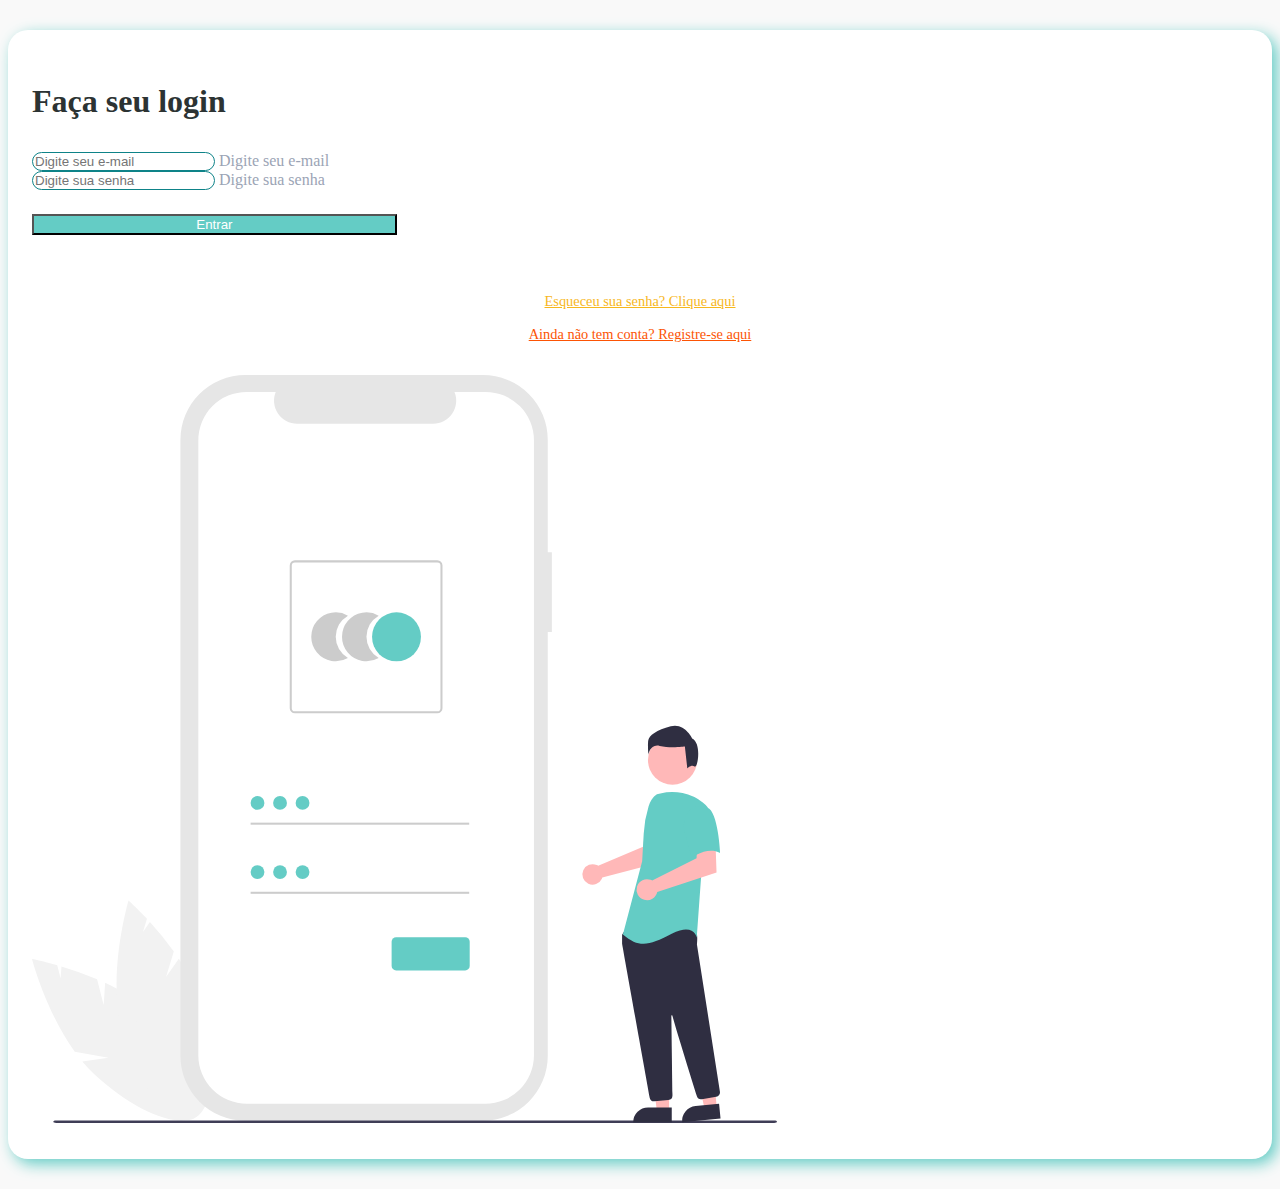
==== index.html @ fe3f1a10 "Add files" ====
<!DOCTYPE html>
<html lang="pt-br">
<head>
    <meta charset="UTF-8">
    <meta name="viewport" content="width=device-width, initial-scale=1.0">
    <title>Login</title>

    <!--Bootstrap import-->
    <link href="https://cdn.jsdelivr.net/npm/bootstrap@5.0.2/dist/css/bootstrap.min.css" rel="stylesheet" integrity="sha384-EVSTQN3/azprG1Anm3QDgpJLIm9Nao0Yz1ztcQTwFspd3yD65VohhpuuCOmLASjC" crossorigin="anonymous">
    <script src="https://cdn.jsdelivr.net/npm/bootstrap@5.0.2/dist/js/bootstrap.bundle.min.js" integrity="sha384-MrcW6ZMFYlzcLA8Nl+NtUVF0sA7MsXsP1UyJoMp4YLEuNSfAP+JcXn/tWtIaxVXM" crossorigin="anonymous" defer></script>
    
    <!--CSS import-->
    <link rel="stylesheet" href="./styles/style.css">
</head>
<body>
    <div class="container col-11 col-md-9" id="form-container">
        <div class="row align-items-center gx-5">
            <div class="col-md-6 order-md-2">
                <h1>Faça seu login</h1>
                <form>
                    <div class="form-floating mb-3">
                        <input type="email" class="form-control" id="email" name="email" placeholder="Digite seu e-mail">
                        <label for="email" class="form-label">Digite seu e-mail</label>
                    </div>
                    <div class="form-floating mb-3">
                        <input type="password" class="form-control" id="password" name="password" placeholder="Digite sua senha">
                        <label for="password" class="form-label">Digite sua senha</label>
                    </div>
                    <div class="btn-submit">
                        <button type="submit" class="btn">Entrar</button>
                    </div>
                    <div class="col-12" id="link-container">
                        <a href="./reset.html" id="reset">Esqueceu sua senha? Clique aqui</a>
                        <a href="./register.html" id="register">Ainda não tem conta? Registre-se aqui</a>
                    </div>
                </form>
            </div>
            <div class="col-md-6 order-md-1">
                <div class="col-12">
                    <img src="./Assets/access_account.svg" alt="Entar no sistema" class="img-fluid">
                </div>
            </div>
        </div>
    </div>
</body>
</html>
---- styles/style.css ----
:root{
    --white: #FFFFFF;
    --black: #2C3333;
    --gray: #9BA4B5;
    --orange: #FC5404;
    --dark-yellow: #F7B71D;
    --light-yellow: #FDEF96;
    --dark-green: #0E8388;
    --light-green: #64CCC5;
}

body{
    background-color: #F9F9F9;
    color: var(--black);
}

#form-container{
    background-color: var(--white);
    box-shadow: 5px 5px 15px var(--light-green);

    margin: 30px auto;
    padding: 32px 24px;
    border-radius: 20px;
}

.row.align-items-center{
    align-content: center;
    height: 100%;
}

#form-container h1{
    margin-bottom: 32px;
}

/*INPUTS*/
#form-container .form-control{
    border: 1px solid var(--dark-green);
    border-radius: 10px;
    color: var(--black);
}

#form-container .form-control:focus{
    box-shadow: none;
}

#form-container .form-control:active{
    outline: none;
}

#form-container .form-floating label{
    color: var(--gray);
}

#form-container .form-floating > .form-control:focus~label{
    color: var(--dark-green);
}

/*BUTTON*/
#form-container .btn{
    margin-top: 24px;
    width: 30%;

    color: var(--white);
    background-color: var(--light-green);
}

@media(max-width: 768px){
    #form-container .btn{
        width: 100%;
    }
}

/*LINKS*/
#form-container #link-container{
    margin-top: 50px;

    font-size: .9rem;
    text-align: center;
}

#form-container a{
    text-align: center;
    transition: .5s;
    display: block;

    padding: 8px 0;
}

#form-container #link-container #reset{
    color: var(--dark-yellow);
}

#form-container #link-container #reset:hover{
    color: var(--light-green);
}

#form-container #link-container #register{
    color: var(--orange);
}

#form-container #link-container #register:hover{
    color: var(--light-green);
}

/*IMAGEM*/
#form-container .img-fluid{
    margin-top: 24px;
}
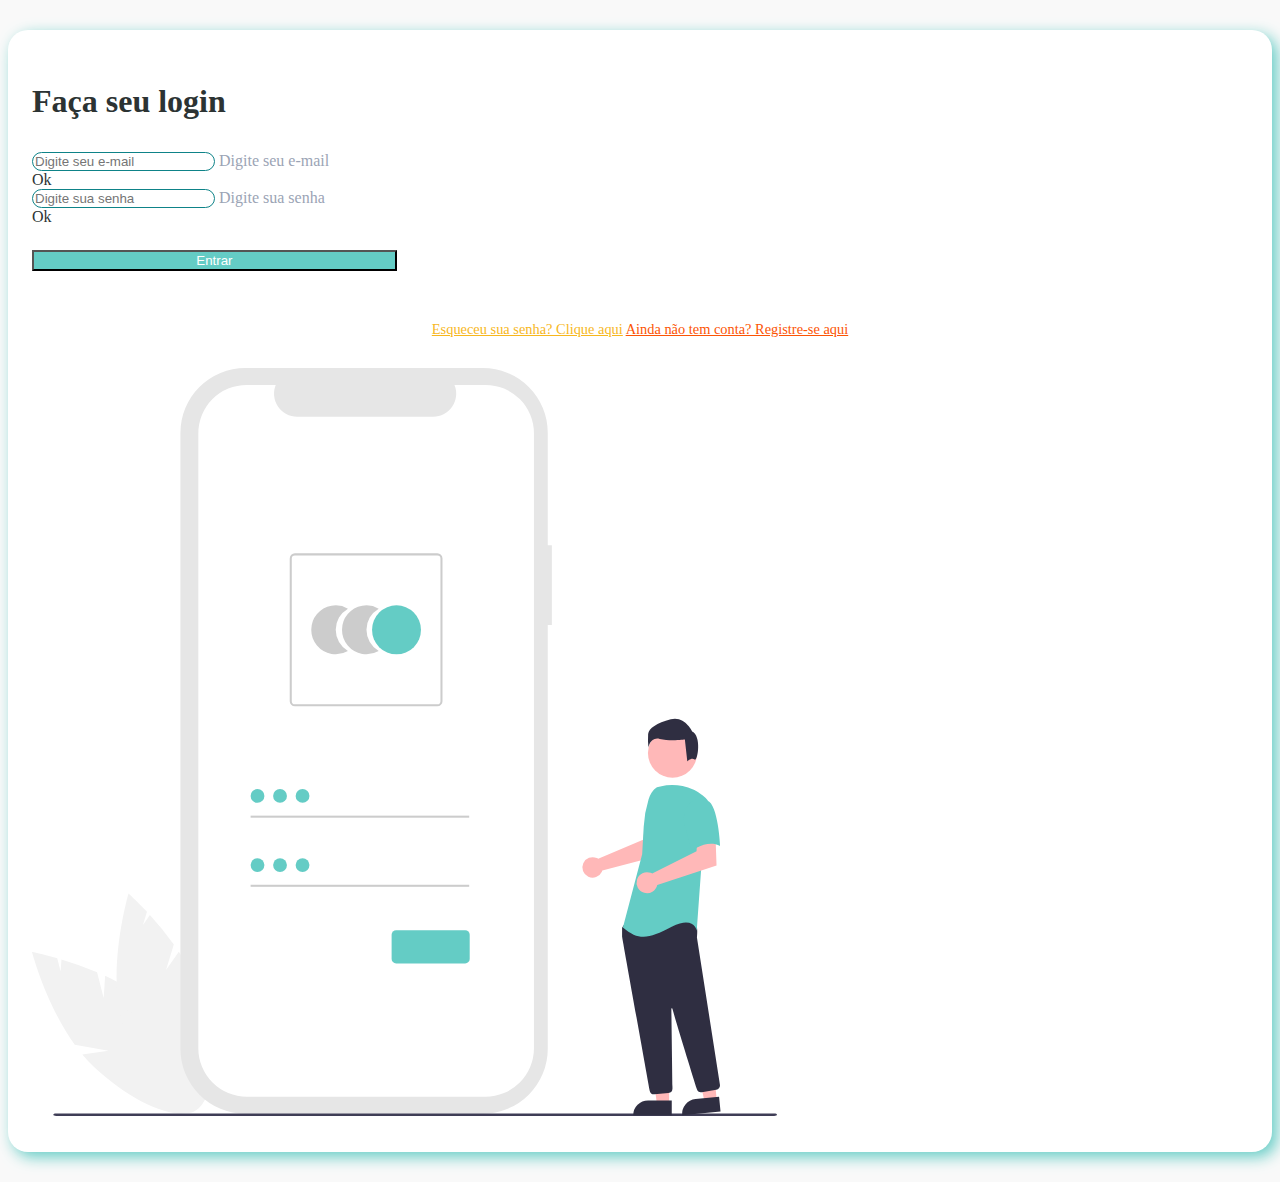
==== commit 822512a7: "add validation" ====
--- a/index.html
+++ b/index.html
@@ -11,25 +11,29 @@
     
     <!--CSS import-->
     <link rel="stylesheet" href="./styles/style.css">
+    <!--Validação de formulário-->
+    <script src="./script/validate.js" defer></script>
 </head>
 <body>
     <div class="container col-11 col-md-9" id="form-container">
         <div class="row align-items-center gx-5">
             <div class="col-md-6 order-md-2">
                 <h1>Faça seu login</h1>
-                <form>
+                <form class="needs-validation" novalidate>
                     <div class="form-floating mb-3">
                         <input type="email" class="form-control" id="email" name="email" placeholder="Digite seu e-mail">
                         <label for="email" class="form-label">Digite seu e-mail</label>
+                        <div class="valid-feedback">Ok</div>
                     </div>
                     <div class="form-floating mb-3">
                         <input type="password" class="form-control" id="password" name="password" placeholder="Digite sua senha">
                         <label for="password" class="form-label">Digite sua senha</label>
+                        <div class="valid-feedback">Ok</div>
                     </div>
                     <div class="btn-submit">
                         <button type="submit" class="btn">Entrar</button>
                     </div>
-                    <div class="col-12" id="link-container">
+                    <div class="col-12 d-flex flex-column" id="link-container">
                         <a href="./reset.html" id="reset">Esqueceu sua senha? Clique aqui</a>
                         <a href="./register.html" id="register">Ainda não tem conta? Registre-se aqui</a>
                     </div>
@@ -43,4 +47,4 @@
         </div>
     </div>
 </body>
-</html>+</html>
--- a/styles/style.css
+++ b/styles/style.css
@@ -7,6 +7,11 @@
     --light-yellow: #FDEF96;
     --dark-green: #0E8388;
     --light-green: #64CCC5;
+}
+
+::selection{
+    background-color: var(--dark-green);
+    color: var(--white);
 }
 
 body{
@@ -33,6 +38,19 @@
 }
 
 /*INPUTS*/
+#form-container input[type="checkbox"]:checked{
+    background-color: var(--dark-green);
+    border: var(--dark-green);
+}
+
+#form-container input[type="checkbox"]:active{
+    outline: none;
+}
+
+#form-container input[type="checkbox"]:focus{
+    box-shadow: none;
+}
+
 #form-container .form-control{
     border: 1px solid var(--dark-green);
     border-radius: 10px;
@@ -81,9 +99,10 @@
 #form-container a{
     text-align: center;
     transition: .5s;
-    display: block;
 
     padding: 8px 0;
+
+    color: var(--dark-green);
 }
 
 #form-container #link-container #reset{
@@ -104,5 +123,5 @@
 
 /*IMAGEM*/
 #form-container .img-fluid{
-    margin-top: 24px;
-}+    margin-top: 30px;
+}
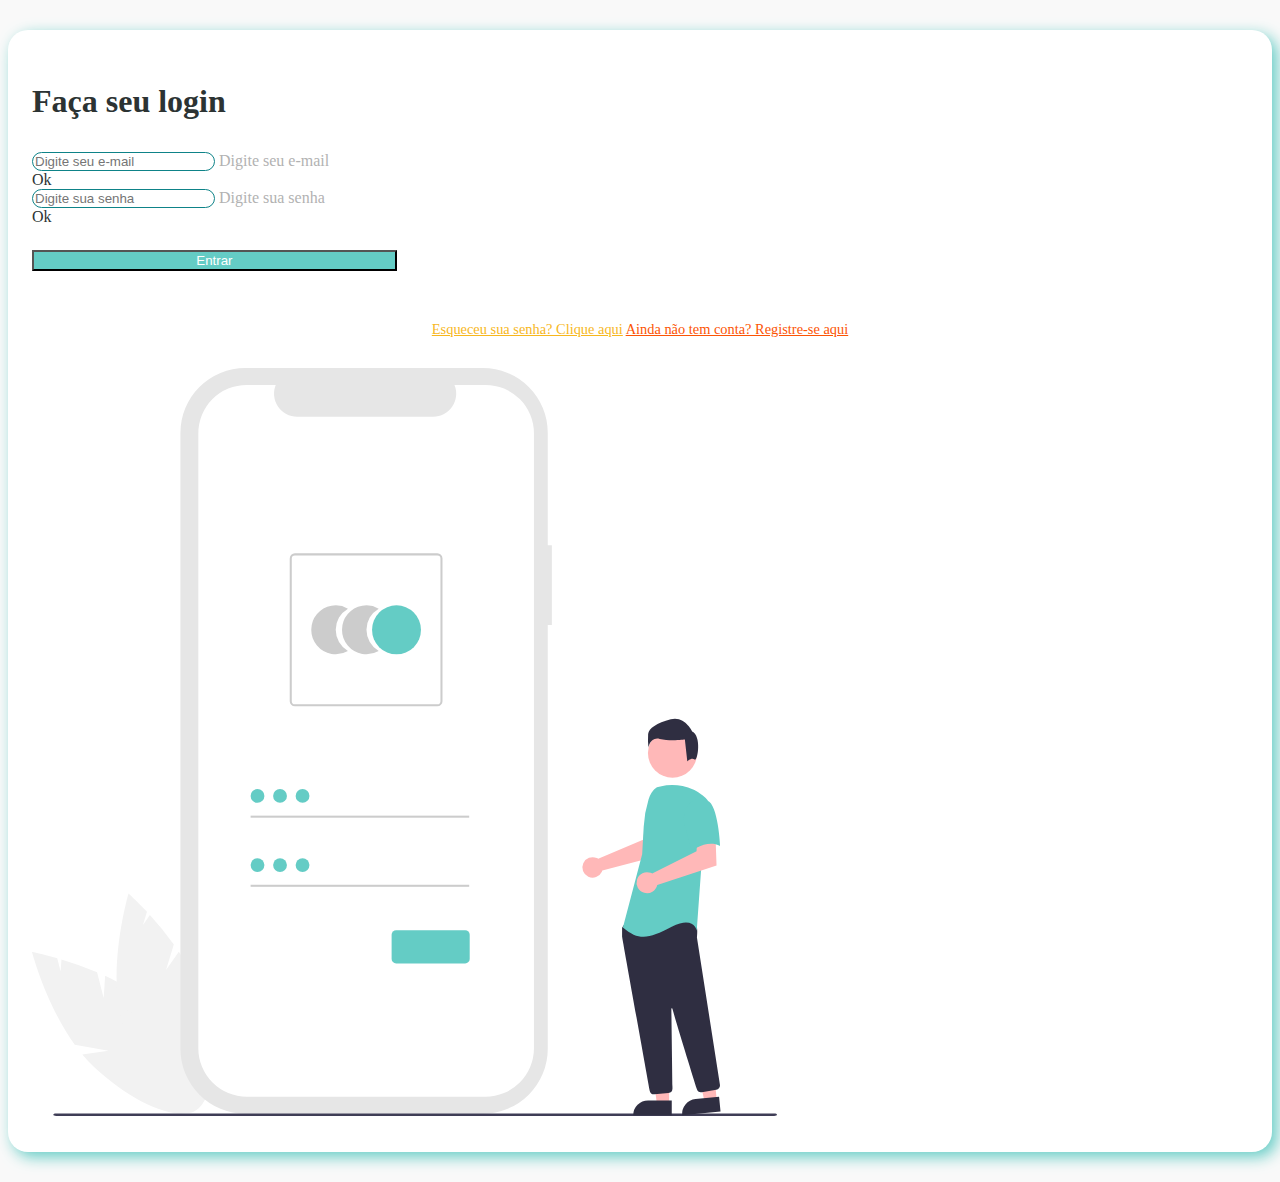
==== commit 463184d0: "add validate" ====
--- a/index.html
+++ b/index.html
@@ -19,20 +19,19 @@
         <div class="row align-items-center gx-5">
             <div class="col-md-6 order-md-2">
                 <h1>Faça seu login</h1>
+                <!--Para validação do BS a tag form necessita de "class="needs-validation" novalidate"-->
                 <form class="needs-validation" novalidate>
                     <div class="form-floating mb-3">
-                        <input type="email" class="form-control" id="email" name="email" placeholder="Digite seu e-mail">
+                        <input type="email" class="form-control" id="email" name="email" placeholder="Digite seu e-mail" required>
                         <label for="email" class="form-label">Digite seu e-mail</label>
                         <div class="valid-feedback">Ok</div>
                     </div>
                     <div class="form-floating mb-3">
-                        <input type="password" class="form-control" id="password" name="password" placeholder="Digite sua senha">
+                        <input type="password" class="form-control" id="password" name="password" placeholder="Digite sua senha" required>
                         <label for="password" class="form-label">Digite sua senha</label>
                         <div class="valid-feedback">Ok</div>
                     </div>
-                    <div class="btn-submit">
-                        <button type="submit" class="btn">Entrar</button>
-                    </div>
+                    <button type="submit" class="btn">Entrar</button>
                     <div class="col-12 d-flex flex-column" id="link-container">
                         <a href="./reset.html" id="reset">Esqueceu sua senha? Clique aqui</a>
                         <a href="./register.html" id="register">Ainda não tem conta? Registre-se aqui</a>
--- a/styles/style.css
+++ b/styles/style.css
@@ -1,7 +1,7 @@
 :root{
     --white: #FFFFFF;
     --black: #2C3333;
-    --gray: #9BA4B5;
+    --gray: #B2B2B2;
     --orange: #FC5404;
     --dark-yellow: #F7B71D;
     --light-yellow: #FDEF96;
